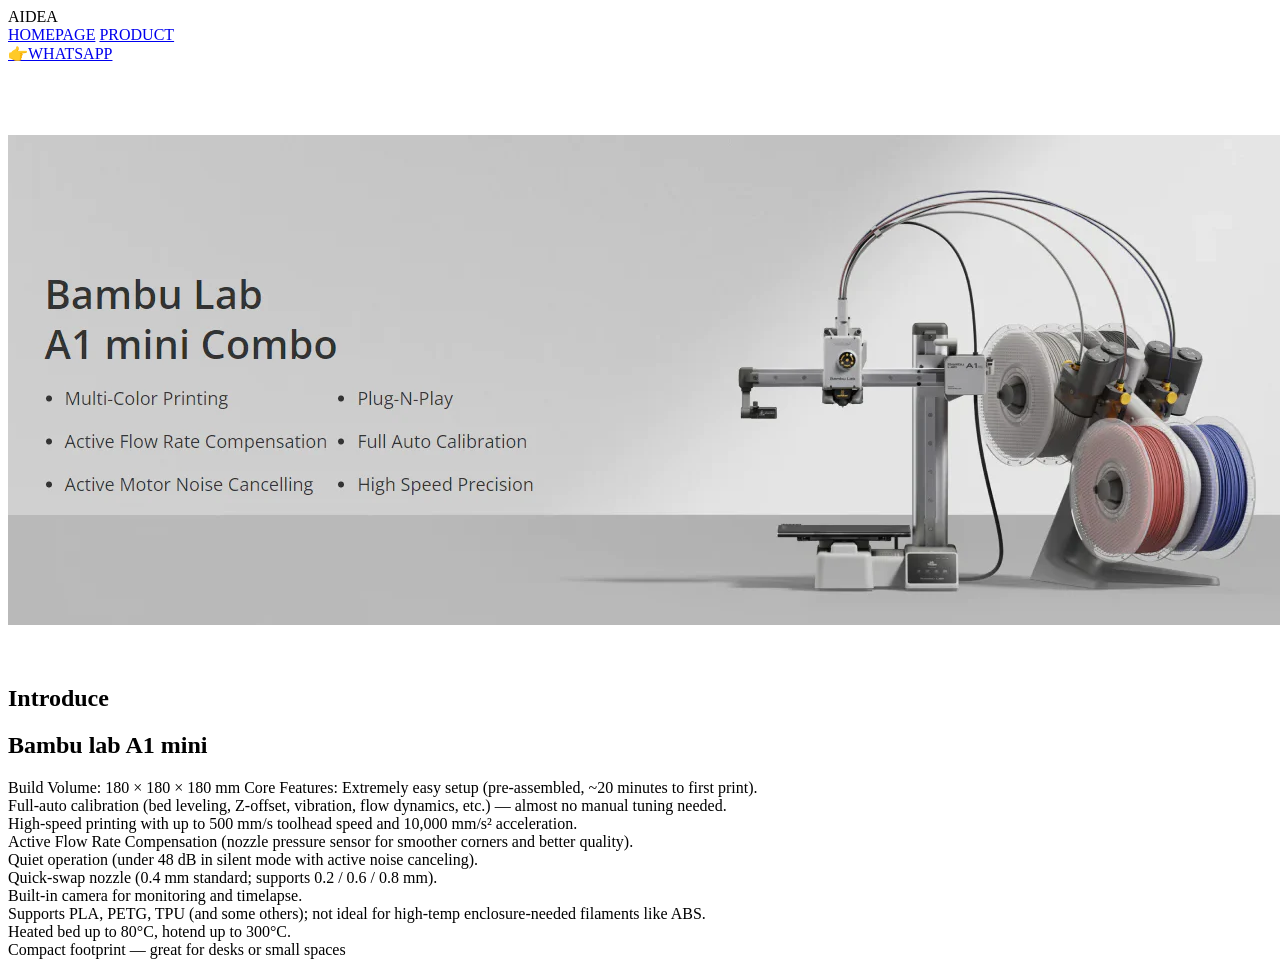
==== bambulaba1mini.html @ 5c44972e "Add files via upload" ====
<!DOCTYPE html>
<html lang="en">
<head>
<meta charset="UTF-8">
<meta name="viewport" content="width=device-width, initial-scale=1.0, maximum-scale=1.0, user-scalable=no">
<title>AIDEACT - Products</title>
<link rel="stylesheet" href="styleP.css">
</head>

<body>

<div class="navbar">
    <div class="logo">AIDEA</div>     <!-- Changed from AIDEA to AIDEACT (more consistent) -->
    <div class="nav-buttons">
        <a href="index.html">HOMEPAGE</a>
        <a href="product.html">PRODUCT</a>
    </div>
</div>

<div class="whatsapp-float">
        <a href="https://wa.me/60135133333?text=你好，我想了解关于3D打印的详细信息。" 
           target="_blank" 
           class="whatsapp-btn">
            👉WHATSAPP
        </a>
</div>
<br>
<br>
<br>
<br>
<div class="product-card">
        <div class="image-container">
            <img src="images/a1minicombo.jpg" alt="Bambu Lab A1 Mini Combo">
        </div>
</div> 

<br>
<br>

<div class="product-card">
    <div class="product-info">
        <h2>Introduce</h2>
      <div class="info-grid">
            <!-- 左边：特点列表 -->
            <div class="info-left">
                <h2>Bambu lab A1 mini</h2>
                <p>Build Volume: 180 × 180 × 180 mm
Core Features:
Extremely easy setup (pre-assembled, ~20 minutes to first print).
<br>
Full-auto calibration (bed leveling, Z-offset, vibration, flow dynamics, etc.) — almost no manual tuning needed.
<br>
High-speed printing with up to 500 mm/s toolhead speed and 10,000 mm/s² acceleration.
<br>
Active Flow Rate Compensation (nozzle pressure sensor for smoother corners and better quality).
<br>
Quiet operation (under 48 dB in silent mode with active noise canceling).
<br>
Quick-swap nozzle (0.4 mm standard; supports 0.2 / 0.6 / 0.8 mm).
<br>
Built-in camera for monitoring and timelapse.
<br>
Supports PLA, PETG, TPU (and some others); not ideal for high-temp enclosure-needed filaments like ABS.
<br>
Heated bed up to 80°C, hotend up to 300°C.
<br>
Compact footprint — great for desks or small spaces</p>
            </div>
        </div>
    </div>
</div>
</body>
</html>
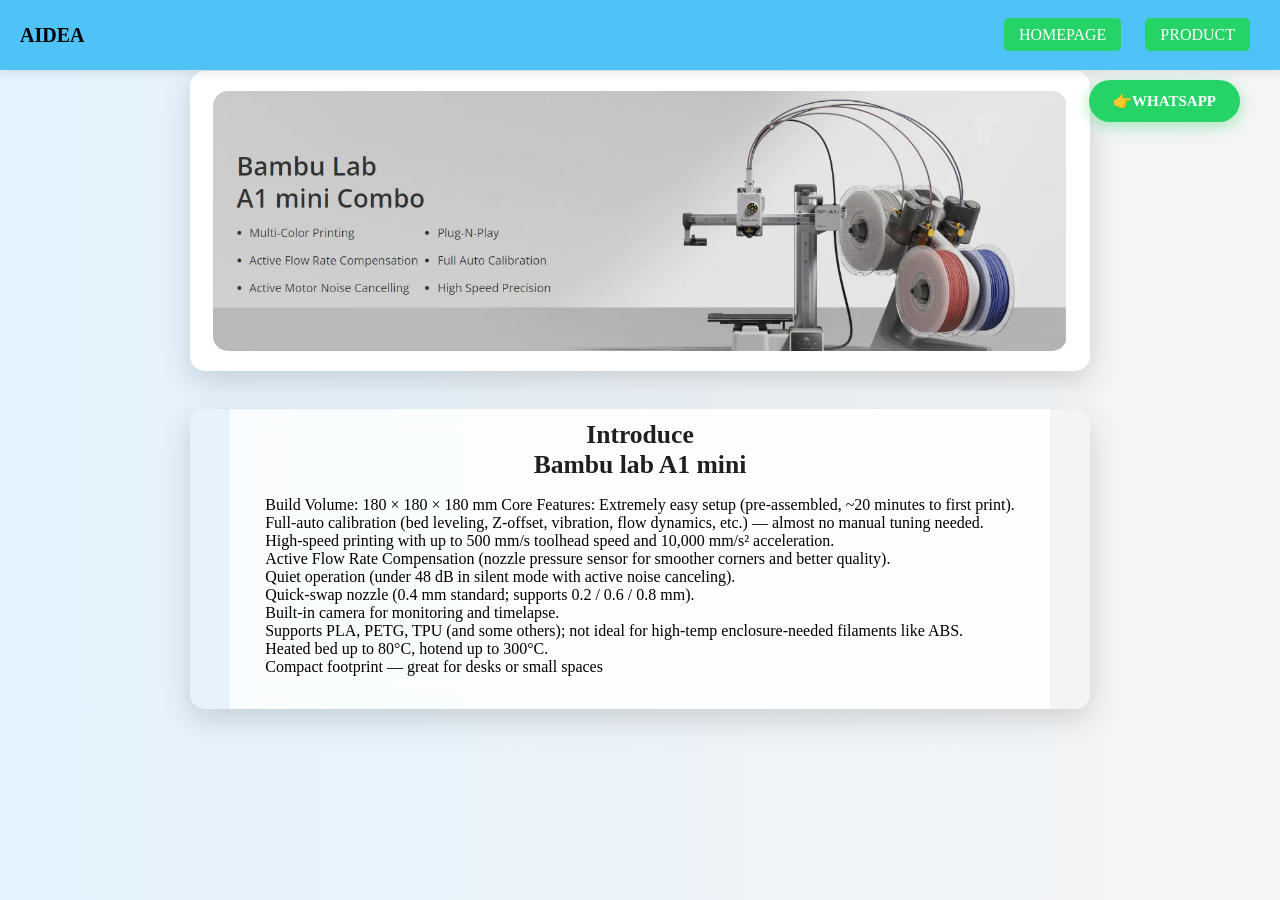
==== commit d503f318: "Update bambulaba1mini.html" ====
--- a/bambulaba1mini.html
+++ b/bambulaba1mini.html
@@ -4,7 +4,7 @@
 <meta charset="UTF-8">
 <meta name="viewport" content="width=device-width, initial-scale=1.0, maximum-scale=1.0, user-scalable=no">
 <title>AIDEACT - Products</title>
-<link rel="stylesheet" href="styleP.css">
+<link rel="stylesheet" href="stylep.css">
 </head>
 
 <body>
@@ -24,10 +24,7 @@
             👉WHATSAPP
         </a>
 </div>
-<br>
-<br>
-<br>
-<br>
+
 <div class="product-card">
         <div class="image-container">
             <img src="images/a1minicombo.jpg" alt="Bambu Lab A1 Mini Combo">
@@ -70,4 +67,4 @@
     </div>
 </div>
 </body>
-</html>+</html>
--- a/stylep.css
+++ b/stylep.css
@@ -0,0 +1,203 @@
+body {
+    margin: 0;
+    font-family: -apple-system, BlinkMacSystemFont;
+    background: linear-gradient(to right, #e3f2fd, #f5f5f5);
+    color: black;
+}
+
+/* NAVBAR */
+.navbar {
+    background: #4FC3F7;
+    padding: 0 20px;
+    display: flex;
+    justify-content: space-between;
+    align-items: center;
+    height: 70px;
+    min-height: 70px;
+    box-shadow: 0 2px 10px rgba(0,0,0,0.1);
+    position: sticky;
+    top: 0;
+    z-index: 100;
+    flex-shrink: 0;
+}
+
+.logo {
+    font-weight: bold;
+    font-size: 20px;
+}
+
+.nav-buttons a {
+    margin: 10px 10px;
+    padding: 8px 15px;
+    background: #25D366;
+    color: white;
+    text-decoration: none;
+    border-radius: 5px;
+}
+
+/* LAYOUT */
+.container {
+    width: 80%;
+    margin: 30px auto;
+}
+
+.profile {
+    display: flex;
+    gap: 20px;
+}
+
+.profile img {
+    width: 200px;
+}
+
+.section {
+    margin-top: 30px;
+    display: flex;
+    gap: 20px;
+}
+
+/* PRODUCT GRID - STACK VERTICAL */
+.product-grid {
+    display: flex;
+    flex-direction: column;   /* 👈 this makes it vertical */
+    gap: 25px;
+}
+
+/* CARD FULL WIDTH */
+.product-card {
+    width: 100%;
+    max-width: 900px;             /* 👈 take full width */
+    height: 300px;
+    margin: 1px auto;
+    position: relative;
+    border-radius: 15px;
+    overflow: hidden;
+    cursor: pointer;
+    transform-style: preserve-3d;
+    perspective: 1000px;
+    transition: transform 0.2s ease;
+    backface-visibility: hidden;
+    display: flex;
+    align-items: center;
+    justify-content: center;
+    box-shadow: 0 10px 30px rgba(0, 0, 0, 0.15);
+}
+
+.product-card img {
+    width: 95%;
+    height: 100%;
+    object-fit: cover;
+    transition: transform 0.5s ease;
+    border-radius: 15px;
+}
+
+.image-container {
+    width: 100%;
+    height: 100%;
+    padding: 20px 1px;                 /* ← 关键：留白边框区域 */
+    box-sizing: border-box;
+    display: flex;
+    align-items: center;
+    justify-content: center;
+    background: white;             /* 白色边框效果 */
+    border-radius: 15px;
+}
+
+.product-info {
+    padding: 25px 35px 32px;
+    background: rgba(255, 255, 255, 0.78);
+    backdrop-filter: blur(12px);
+    -webkit-backdrop-filter: blur(12px);
+    border-top: 1px solid rgba(200, 200, 200, 0.5);
+    border-radius: 15px;
+}
+
+.product-info h2 {
+    margin: 0 0 0px 0;
+    font-size: 1.6rem;
+    color: #1f1f1f;
+    text-align: center;
+}
+
+.product-info ul {
+    margin: 0;
+    padding-left: 22px;
+    line-height: 1.75;
+    color: #333;
+}
+
+.product-info li {
+    margin-bottom: 8px;
+}
+
+
+/* 左右两个卡片 - 完全一样样式 */
+.info-card {
+    background: white;
+    border-radius: 16px;
+    padding: 28px;
+    box-shadow: 0 6px 20px rgba(0, 0, 0, 0.1);
+    min-height: 280px;
+    border: 1px solid #f0f0f0;
+    display: flex;
+    flex-direction: column;
+}
+
+.info-card h3 {
+    margin: 0 0 20px 0;
+    font-size: 1.4rem;
+    color: #222;
+    font-weight: 600;
+    min-height: 42px;           /* 让两个标题占同样高度 */
+    display: flex;
+    align-items: center;        /* 垂直居中标题 */
+}
+
+.info-card ul {
+    margin: 0 0 0 22px;
+    padding: 0;
+    line-height: 1.9;
+    color: #333;
+}
+
+.info-card li {
+    margin-bottom: 12px;
+}
+
+.info-card p {
+    line-height: 1.85;
+    color: #444;
+    margin-bottom: 16px;
+}
+
+.info-card ul,
+.info-card .content {
+    flex: 1;
+}
+
+.whatsapp-float {
+    position: fixed;
+    top: 80px;           /* 根据你的页面调整这个数值 */
+    right: 40px;          /* 距离右边距离 */
+    z-index: 1000;
+}
+
+.whatsapp-float a {
+    display: inline-block;
+    background: #25D366;
+    color: white;
+    padding: 12px 24px;
+    border-radius: 50px;
+    text-decoration: none;
+    font-weight: bold;
+    box-shadow: 0 4px 15px rgba(37, 211, 102, 0.4);
+    transition: all 0.3s ease;
+    font-size: 15px;
+}
+
+.whatsapp-float a:hover {
+    transform: scale(1.08);
+    box-shadow: 0 8px 20px rgba(37, 211, 102, 0.5);
+}
+
+
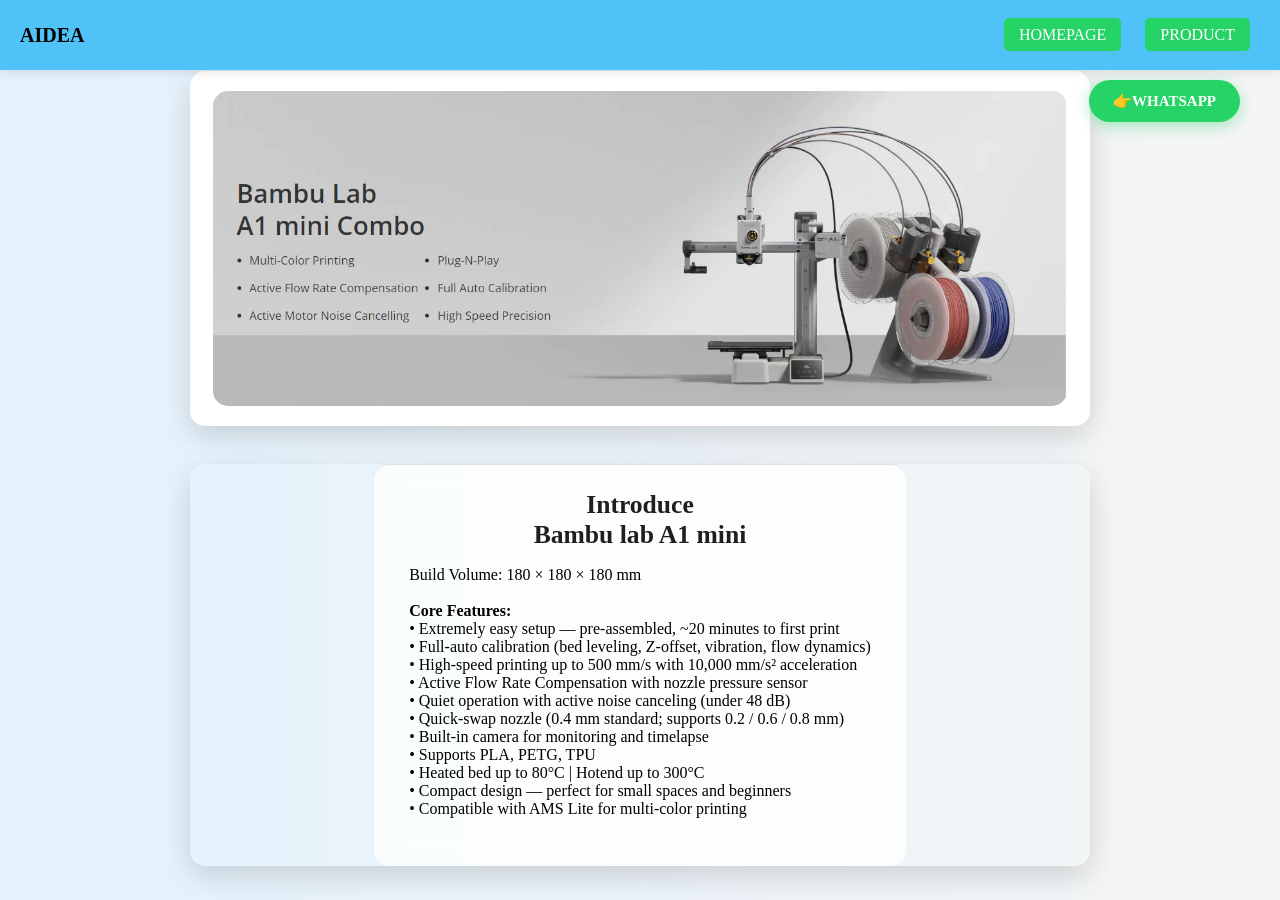
==== commit c1f2b08b: "Update bambulaba1mini.html" ====
--- a/bambulaba1mini.html
+++ b/bambulaba1mini.html
@@ -41,27 +41,19 @@
             <!-- 左边：特点列表 -->
             <div class="info-left">
                 <h2>Bambu lab A1 mini</h2>
-                <p>Build Volume: 180 × 180 × 180 mm
-Core Features:
-Extremely easy setup (pre-assembled, ~20 minutes to first print).
-<br>
-Full-auto calibration (bed leveling, Z-offset, vibration, flow dynamics, etc.) — almost no manual tuning needed.
-<br>
-High-speed printing with up to 500 mm/s toolhead speed and 10,000 mm/s² acceleration.
-<br>
-Active Flow Rate Compensation (nozzle pressure sensor for smoother corners and better quality).
-<br>
-Quiet operation (under 48 dB in silent mode with active noise canceling).
-<br>
-Quick-swap nozzle (0.4 mm standard; supports 0.2 / 0.6 / 0.8 mm).
-<br>
-Built-in camera for monitoring and timelapse.
-<br>
-Supports PLA, PETG, TPU (and some others); not ideal for high-temp enclosure-needed filaments like ABS.
-<br>
-Heated bed up to 80°C, hotend up to 300°C.
-<br>
-Compact footprint — great for desks or small spaces</p>
+                <p>Build Volume: 180 × 180 × 180 mm<br><br>
+<strong>Core Features:</strong><br>
+• Extremely easy setup — pre-assembled, ~20 minutes to first print<br>
+• Full-auto calibration (bed leveling, Z-offset, vibration, flow dynamics)<br>
+• High-speed printing up to 500 mm/s with 10,000 mm/s² acceleration<br>
+• Active Flow Rate Compensation with nozzle pressure sensor<br>
+• Quiet operation with active noise canceling (under 48 dB)<br>
+• Quick-swap nozzle (0.4 mm standard; supports 0.2 / 0.6 / 0.8 mm)<br>
+• Built-in camera for monitoring and timelapse<br>
+• Supports PLA, PETG, TPU<br>
+• Heated bed up to 80°C | Hotend up to 300°C<br>
+• Compact design — perfect for small spaces and beginners<br>
+• Compatible with AMS Lite for multi-color printing</p>
             </div>
         </div>
     </div>
--- a/stylep.css
+++ b/stylep.css
@@ -67,7 +67,7 @@
 .product-card {
     width: 100%;
     max-width: 900px;             /* 👈 take full width */
-    height: 300px;
+    height: auto !important;
     margin: 1px auto;
     position: relative;
     border-radius: 15px;
